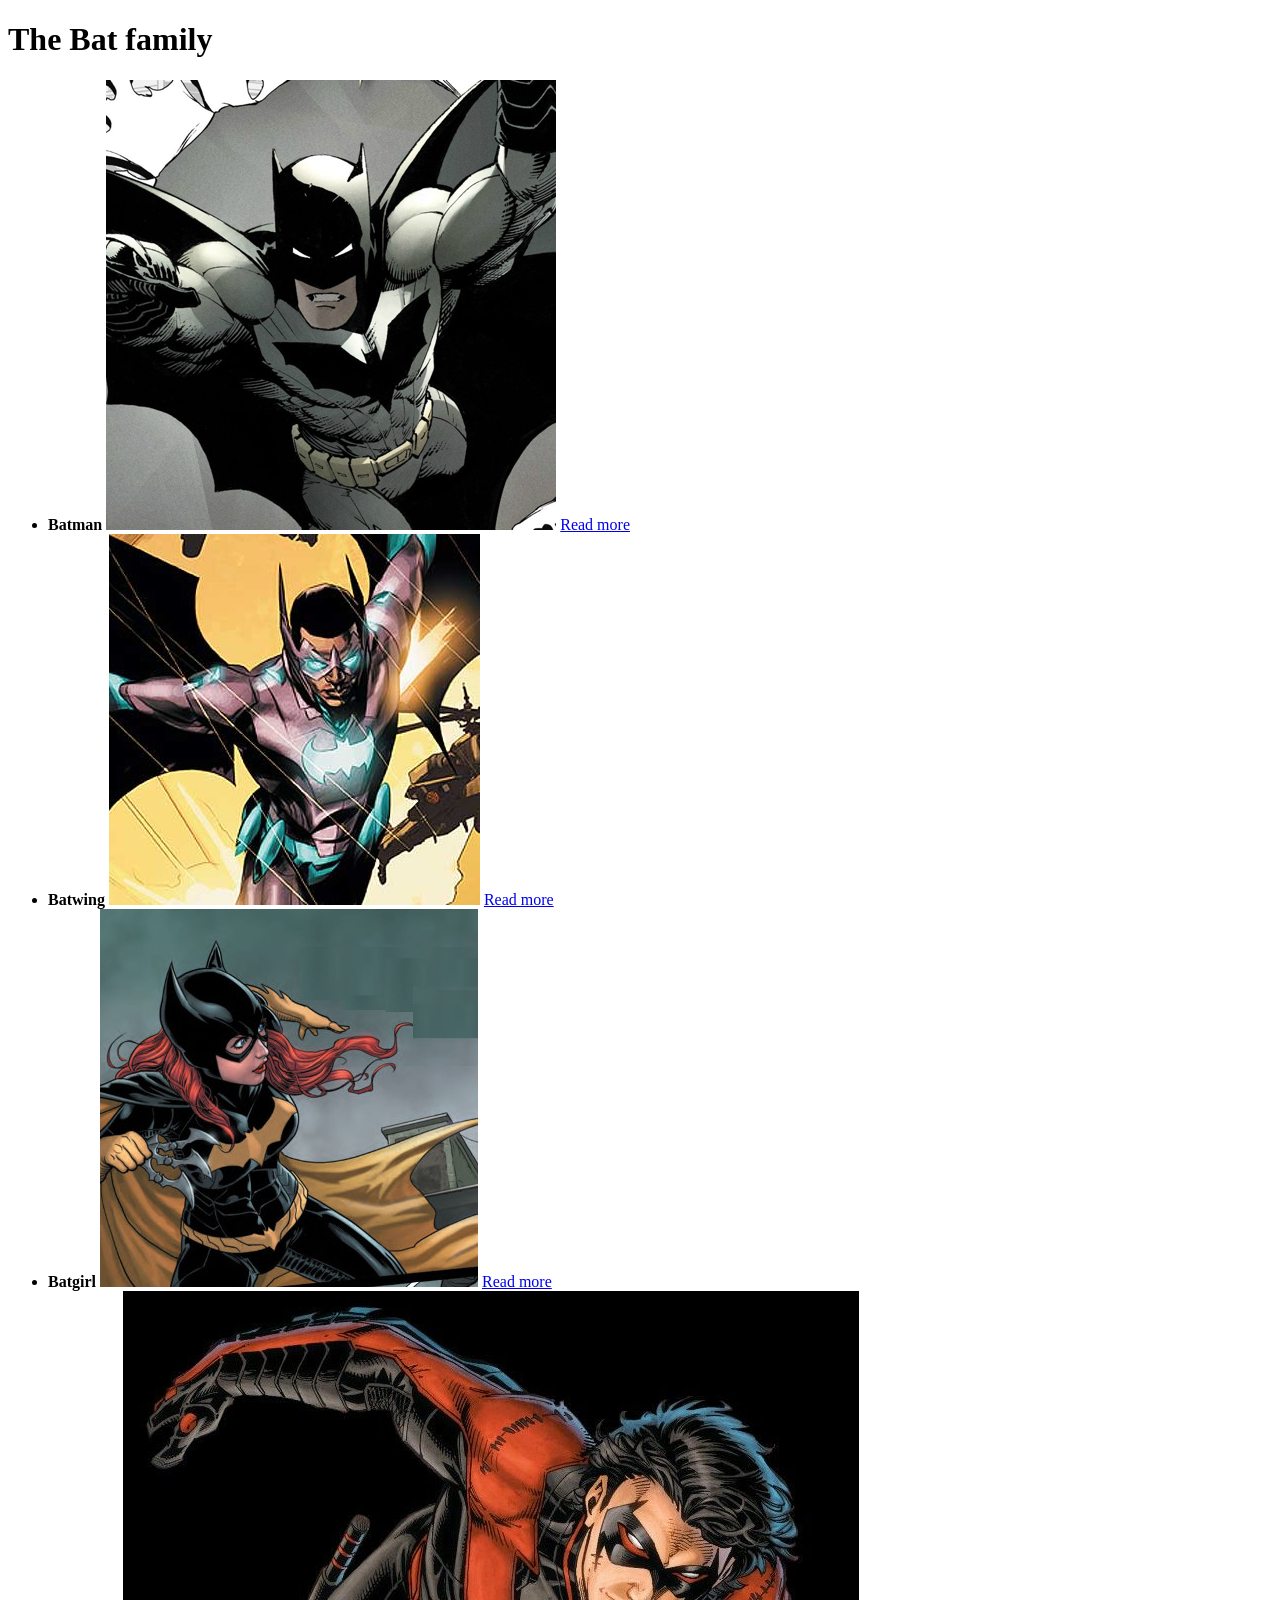
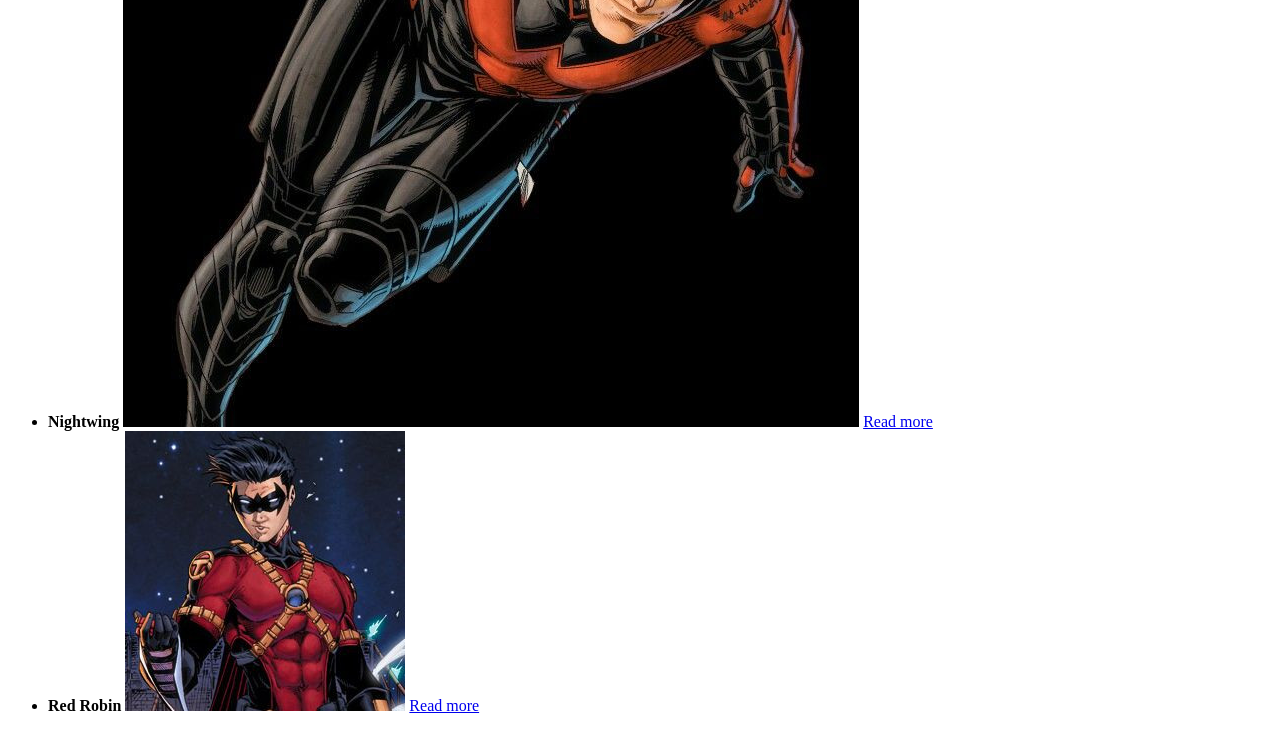
==== Bai8b.html @ 5be7809f "Update index" ====
<!DOCTYPE html>
<html lang="en">
<head>
    <meta charset="UTF-8">
    <title>The Bat Family</title>
    <link rel="stylesheet" href="bai8b.css">
</head>
<body>
    <div id="root">
        <h1 id="site-header"><span>The Bat family<span></h1>
        <ul class="superheroes">
            <li>
                <strong class="hero-header">Batman</strong>
                <img src="css2/imgs/superhero-1.jpg" alt="">
                <a href="https://en.wikipedia.org/wiki/Batman">Read more</a>
            </li>
            <li>
                <strong class="hero-header">Batwing</strong>
                <img src="css2/imgs/superhero-2.jpg" alt="">
                <a href="https://en.wikipedia.org/wiki/Batwing_(DC_Comics)">Read more</a>
            </li>
            <li>
                <strong class="hero-header">Batgirl</strong>
                <img src="css2/imgs/superhero-3.jpg" alt="">
                <a href="https://en.wikipedia.org/wiki/Batgirl">Read more</a>
            </li>
            <li>
                <strong class="hero-header">Nightwing</strong>
                <img src="css2/imgs/superhero-4.jpg" alt="">
                <a href="https://en.wikipedia.org/wiki/Nightwing">Read more</a>
            </li>
            <li>
                <strong class="hero-header">Red Robin</strong>
                <img src="css2/imgs/superhero-5.jpg" alt="">
                <a href="https://en.wikipedia.org/wiki/Red_Robin_(comics)">Read more</a>
            </li>
        </ul>
    </div>
</body>
</html>
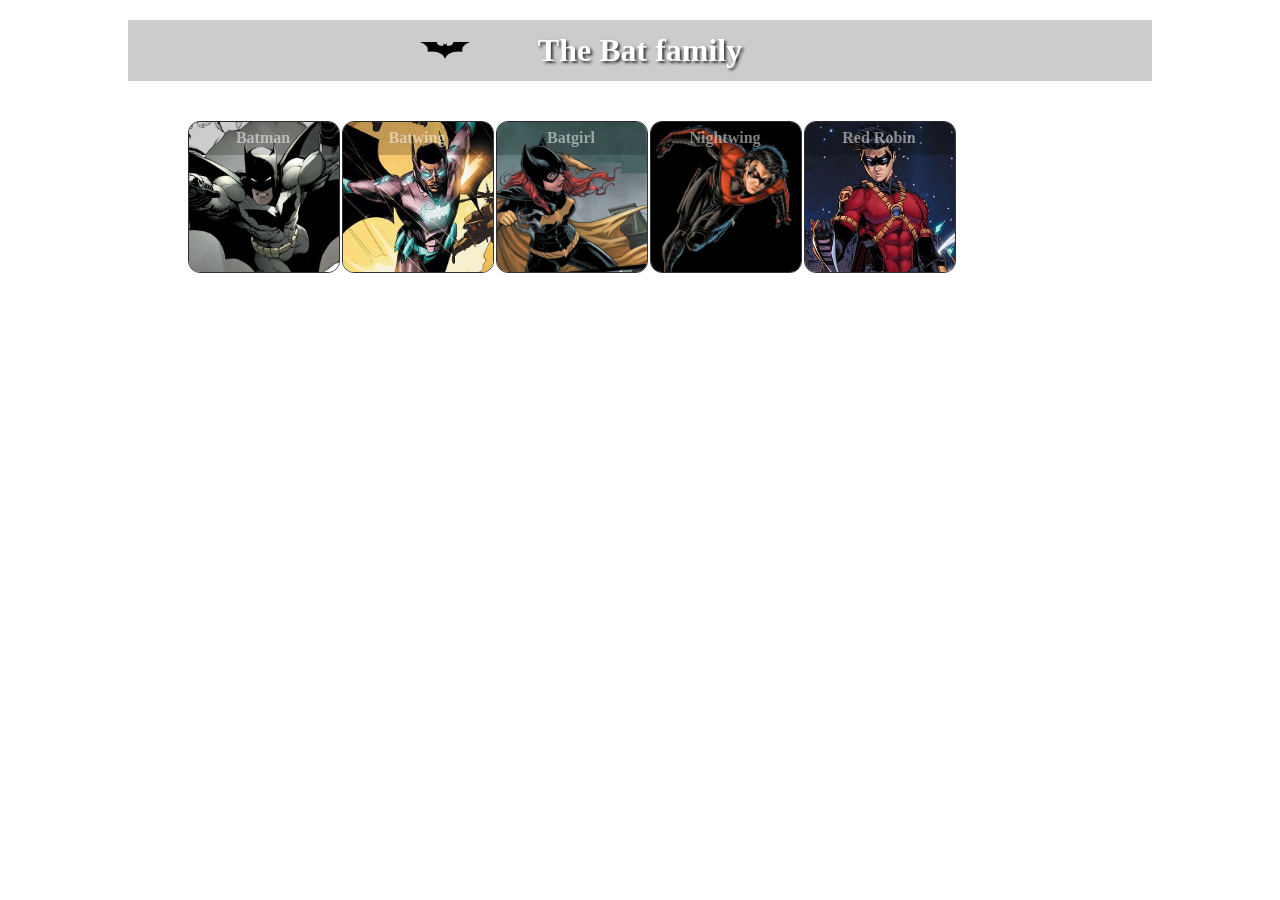
==== commit c5938c91: "bai8b" ====
--- a/Bai8b.html
+++ b/Bai8b.html
@@ -3,7 +3,7 @@
 <head>
     <meta charset="UTF-8">
     <title>The Bat Family</title>
-    <link rel="stylesheet" href="bai8b.css">
+    <link rel="stylesheet" href="Bai8b.css">
 </head>
 <body>
     <div id="root">
--- a/Bai8b.css
+++ b/Bai8b.css
@@ -0,0 +1,82 @@
+/* i*/
+#root {
+    width: 1024px;
+    margin: 20px auto;
+}
+
+/* ii*/
+#site-header {
+    text-align: center;
+    margin: 0 0 40px 0;
+    padding: 12px 0;
+    background-color: #ccc;
+    background-image: url(css2/imgs/logo.png);
+    background-repeat: no-repeat;
+    background-size: 50px auto;
+    background-position: 30% center;
+    color: #fff;
+    text-shadow: 2px 2px 3px #333;
+}
+
+/* iii */
+.superheroes {
+    list-style: none;
+    margin: 0 0 0 60px;
+    padding: 0;
+}
+
+.superheroes li {
+    width: 150px;
+    display: inline-block;
+    vertical-align: top;
+    position: relative;
+    transition: width 0.3s;
+}
+
+.superheroes .hero-header {
+    position: absolute;
+    top: 0;
+    left: 0;
+    width: 100%;
+    padding: 8px 0;
+    text-align: center;
+    color: rgba(255, 255, 255, 0.5);
+    background-color: rgba(0, 0, 0, 0.2);
+    border-radius: 12px 12px 0 0;
+}
+
+/* iv */
+.superheroes img {
+    display: block;
+    border: 1px solid #333;
+    border-radius: 12px;
+    max-width: 100%;
+}
+
+/* v.*/
+.superheroes a {
+    display: none;
+    width: 100%;
+    padding: 8px 0;
+    text-align: center;
+    color: #fff;
+    background-color: #666;
+    text-decoration: none;
+}
+
+/* vi. */
+/* 1. Hiển thị Read more + gạch chân */
+.superheroes li:hover a {
+    display: block;
+    text-decoration: underline;
+}
+
+/* 2. Tăng chiều rộng li */
+.superheroes li:hover {
+    width: 200px;
+}
+
+.superheroes li:hover .hero-header {
+    color: #fff;
+    background-color: rgba(0, 0, 0, 0.6);
+}
